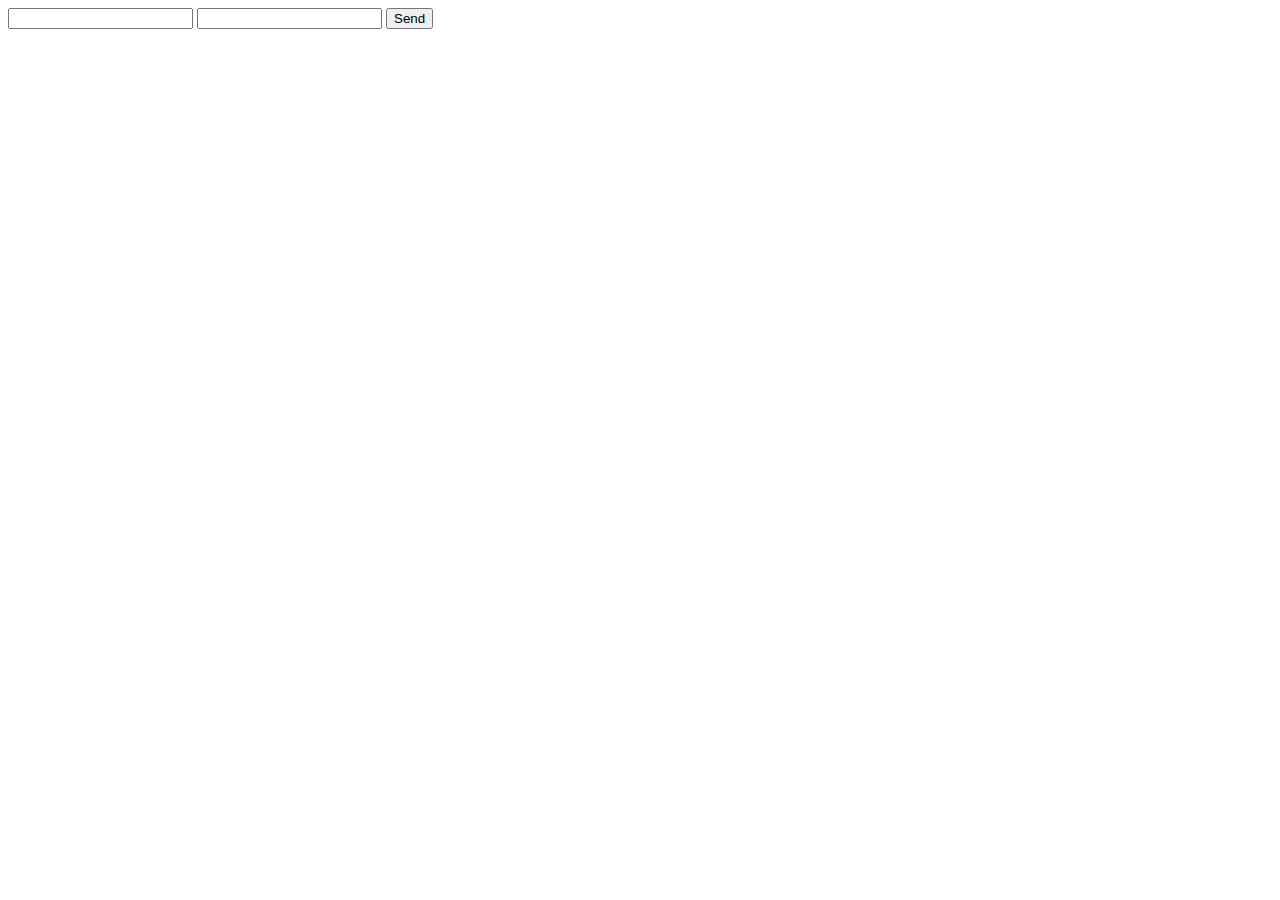
==== email.html @ 19f4fd1d "1.0.2" ====
<!DOCTYPE html>
<html lang="pt-br">
<head>
  <meta charset="UTF-8">
  <meta http-equiv="X-UA-Compatible" content="IE=edge">
  <meta name="viewport" content="width=device-width, initial-scale=1.0">
  <title>Envio de Email</title>
</head>
<body>
  <form action="https://formsubmit.co/a6b42dbfd8aa645fa6d728c6c4ac9b7d" method="POST">
    <input type="text" name="name" required>
    <input type="email" name="email" required>
    <button type="submit">Send</button>
</form>
</body>
</html>
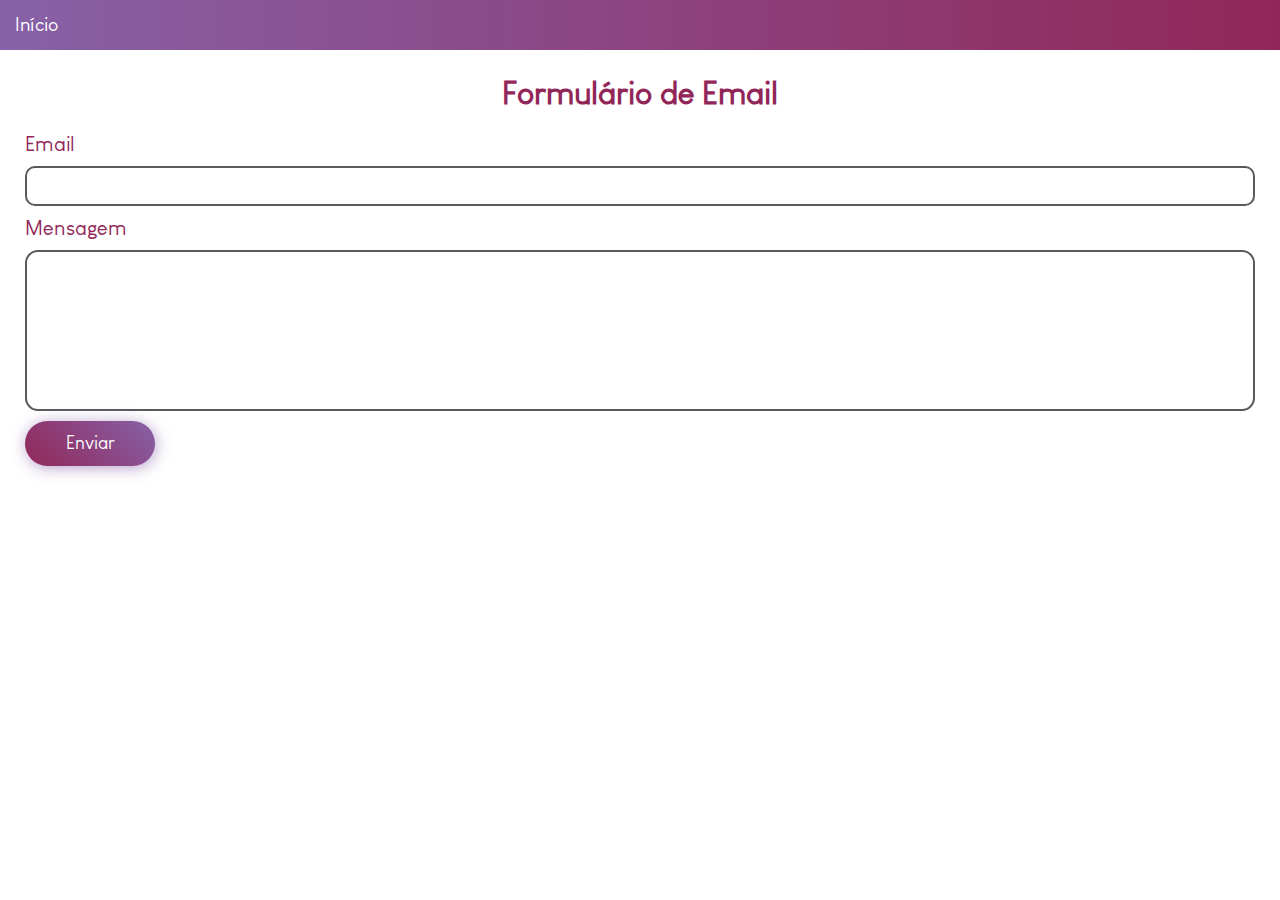
==== commit 8c816181: "1.0.5" ====
--- a/email.html
+++ b/email.html
@@ -4,13 +4,23 @@
   <meta charset="UTF-8">
   <meta http-equiv="X-UA-Compatible" content="IE=edge">
   <meta name="viewport" content="width=device-width, initial-scale=1.0">
+  <link rel="stylesheet" href="style2.css">
   <title>Envio de Email</title>
 </head>
 <body>
-  <form action="https://formsubmit.co/a6b42dbfd8aa645fa6d728c6c4ac9b7d" method="POST">
-    <input type="text" name="name" required>
-    <input type="email" name="email" required>
-    <button type="submit">Send</button>
-</form>
+  <nav .navbar>
+        <a href="index.html">Início</a>
+  </nav>
+      <main>
+        <h1>Formulário de Email</h1>
+        <form action="https://formsubmit.co/beatrizlacerda2011@gmail.com" method="POST">
+        <label for="email">Email</label>
+          <input type="email" name="email" required>
+          <label for="mensagem">Mensagem</label>
+          <textarea type="text" name="name" required cols="30" rows="7"></textarea>
+          <button type="submit">Enviar</button>
+          <input type="hidden" name="_next" value="http://127.0.0.1:5500/thanks.html">
+          </form>
+        </main>
 </body>
 </html>--- a/style2.css
+++ b/style2.css
@@ -0,0 +1,122 @@
+*{
+  padding: 0;
+  margin: 0;
+}
+@font-face {
+  font-family: 'cafe';
+  src: url(fonts/Louis\ George\ Cafe.ttf) format(opentype), url(fonts/Louis\ George\ Cafe.ttf) format(truetype);
+  font-weight: normal;
+  font-style: normal;
+}
+@keyframes fade{
+  from{opacity: 0}
+  to{opacity: 1}
+}
+
+body, button, input, textarea{
+  font-family: 'cafe', Helvetica, sans-serif;
+}
+nav{
+  z-index: 2;
+  position: fixed;
+  display: flex;
+  flex-direction: row;
+  align-items: center;
+  justify-content:start;
+  background-image:linear-gradient(to left, #912759, #8761a7);
+  width: 100%;
+  height: 50px;
+  font-size: larger;
+}
+a{
+  text-decoration: none;
+  color: #fff;
+  margin: 15px;
+}
+main{
+  transform: translateY(40px);
+  display: cover;
+  justify-content: center;
+  padding: 15px 25px;
+
+  animation:fade .1s linear;
+  animation-delay: 0.25s;
+  animation-fill-mode: backwards;
+}
+h1{
+  text-align: center;
+  margin: 20px 0;
+  color: #912759;
+  font-weight: bolder;
+}
+label{
+  font-size: 1.3em;
+  color: #912759;
+
+}
+.formulario label{
+  font-size: 1.2em;
+  display: flex;
+  align-items: center;
+  justify-content: start;
+  width: 100%;
+  gap: 15px;
+
+}
+input, textarea{
+  width: 100%;
+  display: flex;
+  font-size: 1.1em;
+  text-align: start;
+  box-sizing: border-box;
+  resize: none;
+  margin: 10px 0;
+}
+input{
+  padding: 5px 5px;
+  border-radius: 10px;
+  border:rgb(90, 90, 90) solid 2px;
+  height: 40px;
+}
+textarea{
+  padding: 5px 6px;
+  border-radius: 13px;
+  border:rgb(90, 90, 90) solid 2px;
+}
+input:focus, input:hover, textarea:focus, textarea:hover{
+  background-color: #8861a738;
+  border:#8761a7 solid 2px;
+  color: rgb(46, 46, 46);
+}
+button{
+  width: 130px;
+  height: 45px;
+  border: none;
+  background-image:linear-gradient(45deg, #912759, #8761a7);
+  color: white;
+  font-size: large;
+  box-shadow: 1px 2px 15px rgba(136, 97, 167, 0.596);
+  cursor: pointer;
+  border-radius: 25px;
+}
+button:hover{
+  background-image: none;
+  background-color: #8761a7;
+  box-shadow: 2px 2px 10px rgb(136, 97, 167);
+}
+.obrigada{
+  padding: 80px 5px;
+  display: cover;
+  flex-direction: column;
+  align-items: center;
+  justify-content: center;
+}
+.iconem{
+  display: flex;
+  align-items: center;
+  justify-content: center;
+}
+i{
+  color: #912759;
+  font-size: 6em;
+}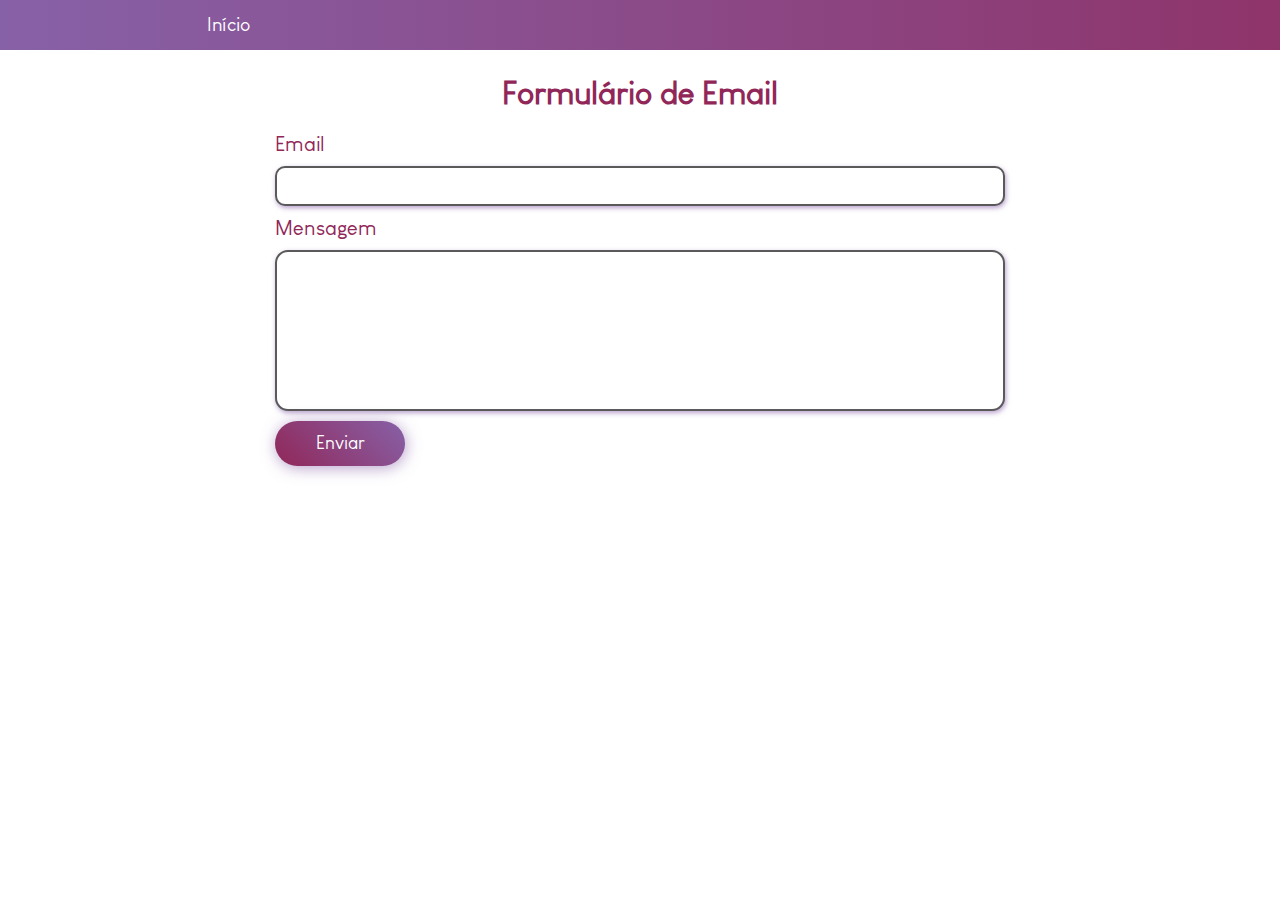
==== commit f13040fb: "downloadcv" ====
--- a/email.html
+++ b/email.html
@@ -11,16 +11,18 @@
   <nav .navbar>
         <a href="index.html">Início</a>
   </nav>
-      <main>
-        <h1>Formulário de Email</h1>
-        <form action="https://formsubmit.co/beatrizlacerda2011@gmail.com" method="POST">
-        <label for="email">Email</label>
-          <input type="email" name="email" required>
-          <label for="mensagem">Mensagem</label>
-          <textarea type="text" name="name" required cols="30" rows="7"></textarea>
-          <button type="submit">Enviar</button>
-          <input type="hidden" name="_next" value="http://127.0.0.1:5500/thanks.html">
-          </form>
-        </main>
+      <div class="forms">
+        <main>
+          <h1>Formulário de Email</h1>
+          <form action="https://formsubmit.co/beatrizlacerda2011@gmail.com" method="POST">
+          <label for="email">Email</label>
+            <input type="email" name="email" required>
+            <label for="mensagem">Mensagem</label>
+            <textarea type="text" name="name" required cols="30" rows="7"></textarea>
+            <button type="submit">Enviar</button>
+            <input type="hidden" name="_next" value="https://portbia.netlify.app/thanks.html">
+            </form>
+          </main>
+      </div>
 </body>
 </html>--- a/style2.css
+++ b/style2.css
@@ -16,6 +16,7 @@
 body, button, input, textarea{
   font-family: 'cafe', Helvetica, sans-serif;
 }
+/*BARRA DE NAVEGAÇÃO*/
 nav{
   z-index: 2;
   position: fixed;
@@ -33,11 +34,24 @@
   color: #fff;
   margin: 15px;
 }
+/*SHEETS DA PAGINA DE FORMULARIO DE EMAIL*/
+
+.forms{
+  display:flex;
+  align-self: center;
+  flex-direction: column;
+  justify-content: center;
+  width: 100%;
+}
 main{
   transform: translateY(40px);
-  display: cover;
+  display: flex;
+  align-self: center;
+  flex-direction: column;
   justify-content: center;
   padding: 15px 25px;
+  width: 90%;
+  max-width: 730px;
 
   animation:fade .1s linear;
   animation-delay: 0.25s;
@@ -52,16 +66,6 @@
 label{
   font-size: 1.3em;
   color: #912759;
-
-}
-.formulario label{
-  font-size: 1.2em;
-  display: flex;
-  align-items: center;
-  justify-content: start;
-  width: 100%;
-  gap: 15px;
-
 }
 input, textarea{
   width: 100%;
@@ -71,6 +75,7 @@
   box-sizing: border-box;
   resize: none;
   margin: 10px 0;
+  box-shadow: 1px 2px 5px rgba(136, 97, 167, 0.596);
 }
 input{
   padding: 5px 5px;
@@ -104,6 +109,8 @@
   background-color: #8761a7;
   box-shadow: 2px 2px 10px rgb(136, 97, 167);
 }
+
+/*SHEETS DA PÁGINA THANKS*/
 .obrigada{
   padding: 80px 5px;
   display: cover;
@@ -116,7 +123,13 @@
   align-items: center;
   justify-content: center;
 }
-i{
+i{ /*ÍCONE DE MENSAGEM*/
   color: #912759;
   font-size: 6em;
+}
+/*RESPONSIVIDADE*/
+@media (min-width:700px){
+  nav{
+    padding: 0 15%;
+  }
 }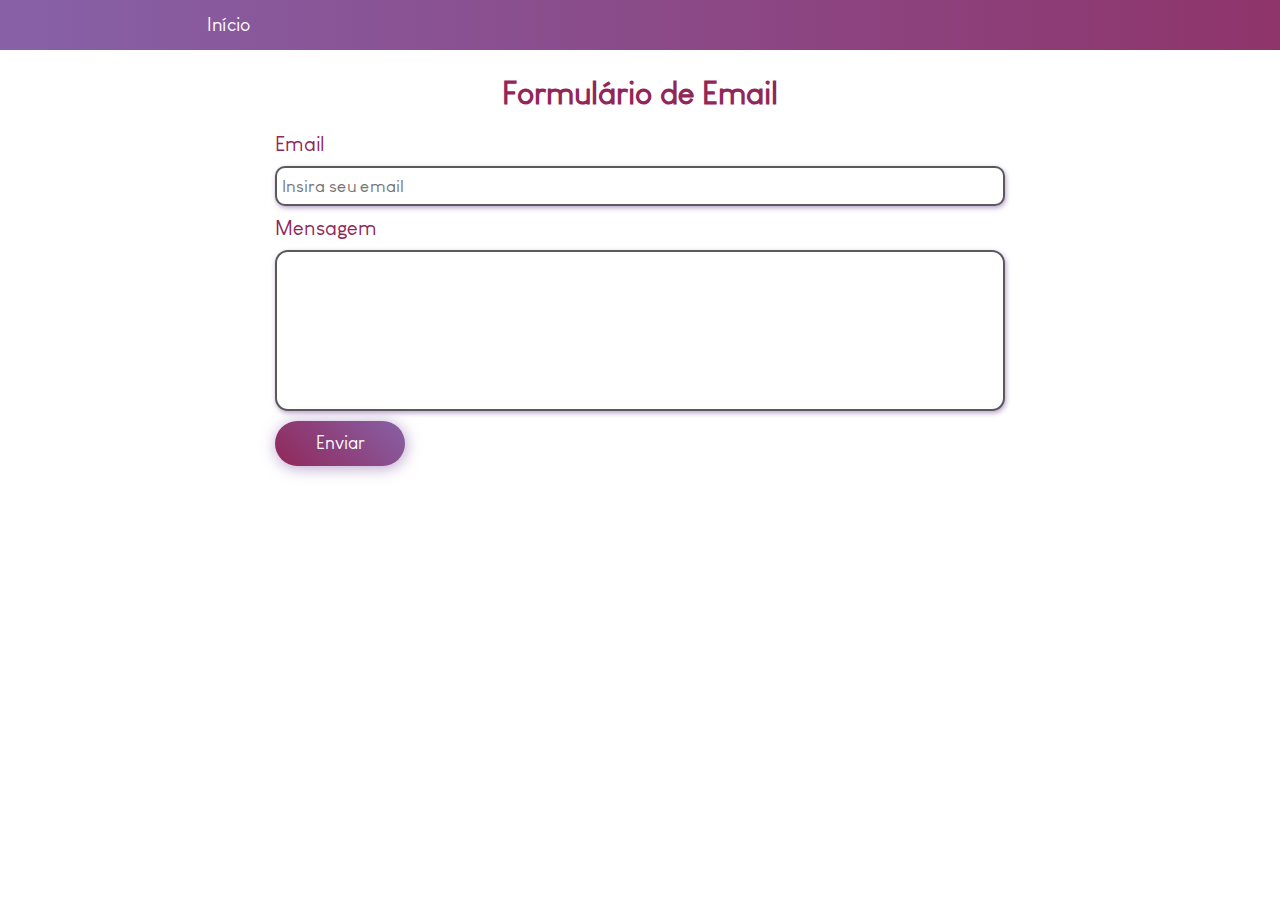
==== commit 0d6c90d6: "hover edits" ====
--- a/email.html
+++ b/email.html
@@ -16,7 +16,7 @@
           <h1>Formulário de Email</h1>
           <form action="https://formsubmit.co/beatrizlacerda2011@gmail.com" method="POST">
           <label for="email">Email</label>
-            <input type="email" name="email" required>
+            <input placeholder="Insira seu email" type="email" name="email" required>
             <label for="mensagem">Mensagem</label>
             <textarea type="text" name="name" required cols="30" rows="7"></textarea>
             <button type="submit">Enviar</button>
--- a/style2.css
+++ b/style2.css
@@ -92,6 +92,8 @@
   background-color: #8861a738;
   border:#8761a7 solid 2px;
   color: rgb(46, 46, 46);
+  outline: 0;
+  color: rgb(0, 0, 0);
 }
 button{
   width: 130px;
